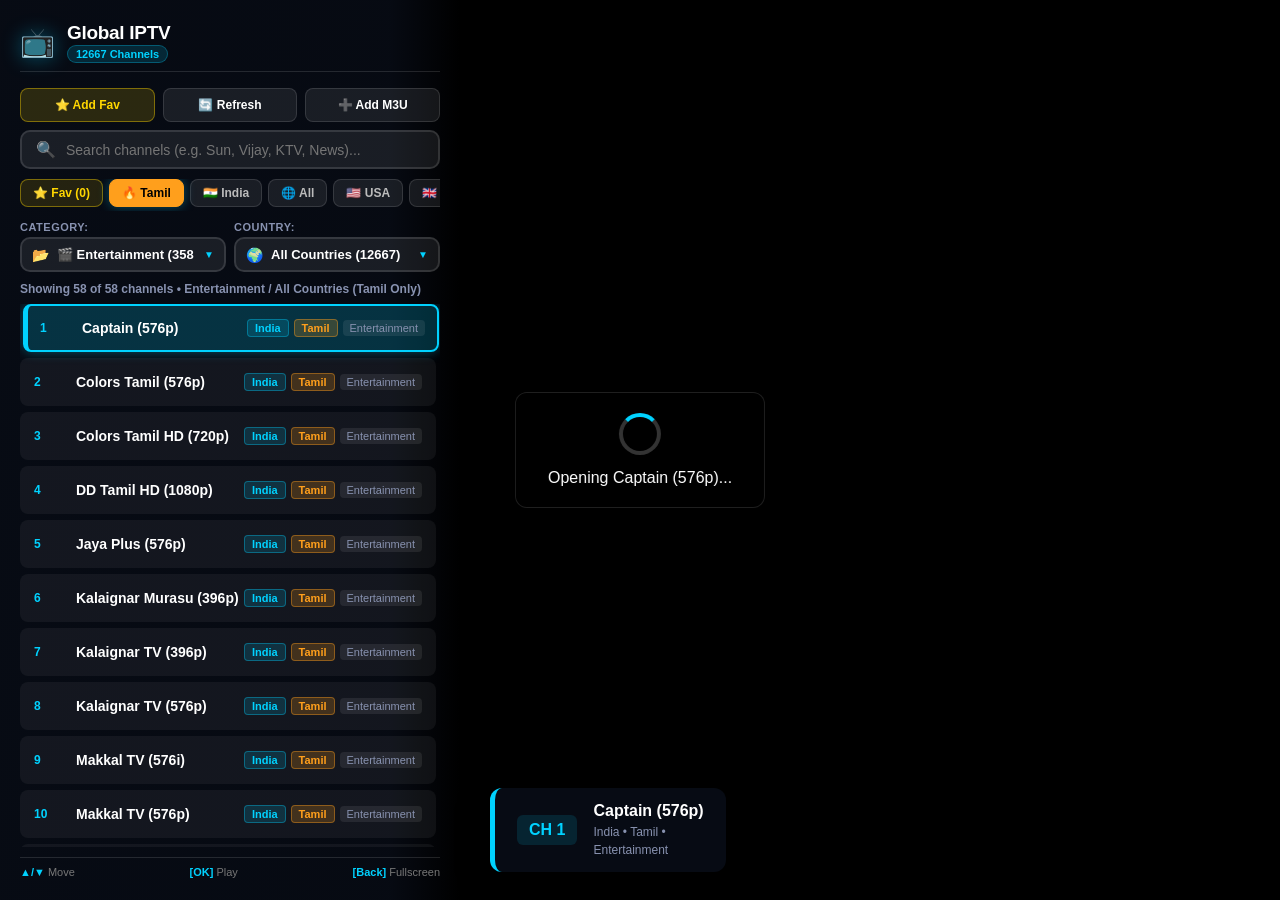
==== index.html @ 832c26e9 "Deploy web player to root for GitHub Pages hosting" ====
<!DOCTYPE html>
<html lang="en">
<head>
  <meta charset="UTF-8">
  <meta name="viewport" content="width=device-width, initial-scale=1.0, maximum-scale=1.0, user-scalable=no, viewport-fit=cover">
  <title>Global IPTV Player</title>
  <link rel="stylesheet" href="style.css">
  <link rel="manifest" href="manifest.json">
  <meta name="theme-color" content="#00d2ff">
  <meta name="apple-mobile-web-app-capable" content="yes">
  <meta name="apple-mobile-web-app-status-bar-style" content="black-translucent">
  <!-- HLS.js for M3U8 streaming -->
  <script src="hls.min.js"></script>
  <script>if (!window.Hls) { document.write('<script src="https://cdn.jsdelivr.net/npm/hls.js@1.5.7/dist/hls.min.js"><\/script>'); }</script>
</head>
<body>
  <!-- Video Canvas -->
  <div class="video-container" id="videoContainer">
    <video id="videoPlayer" playsinline autoplay></video>
    <div id="videoLoader" class="loader-overlay hidden">
      <div class="spinner"></div>
      <p id="loaderText">Loading Stream...</p>
    </div>

    <!-- Mobile Touch Controls on Video -->
    <div class="mobile-video-controls">
      <button id="mobileMuteBtn" class="mobile-ctrl-btn" title="Mute/Unmute" aria-label="Mute/Unmute">🔊</button>
      <button id="mobileFullscreenBtn" class="mobile-ctrl-btn" title="Fullscreen" aria-label="Fullscreen">⛶</button>
      <button id="mobileToggleDrawerBtn" class="mobile-ctrl-btn mobile-drawer-toggle" title="Toggle Channels" aria-label="Channels">📺</button>
    </div>
  </div>

  <!-- TV Fullscreen Channel Zapper Overlay (Shows on CH+ / CH- without opening menu) -->
  <div id="tvZapperBanner" class="tv-zapper-banner hidden">
    <div class="zapper-content">
      <div class="zapper-channel-badge" id="zapperChannelNum">CH 1</div>
      <div class="zapper-details">
        <div class="zapper-title-row">
          <h2 id="zapperChannelTitle">Channel Name</h2>
          <span id="zapperFavStar" class="channel-tag fav-badge hidden">★ Fav</span>
        </div>
        <span id="zapperChannelMeta" class="zapper-meta">Tamil • Entertainment</span>
      </div>
    </div>
  </div>

  <!-- Channel Navigation & Sidebar Overlay -->
  <div id="osdContainer" class="osd-container visible">
    <div class="sidebar" id="sidebar">
      <div class="brand">
        <div class="brand-left">
          <div class="logo-icon">📺</div>
          <div class="brand-text">
            <h1>Global IPTV</h1>
            <span class="badge" id="totalBadge">11,900+ Channels</span>
          </div>
        </div>
        <button id="closeDrawerBtn" class="drawer-close-btn" title="Close" aria-label="Close">✕</button>
      </div>

      <!-- Top Actions Bar -->
      <div class="sidebar-actions top-actions">
        <button id="toggleFavBtn" class="action-btn fav-btn" title="Toggle Favorite">⭐ Add Fav</button>
        <button id="reloadPlaylistBtn" class="action-btn" title="Refresh Channels">🔄 Refresh</button>
        <button id="addM3uBtn" class="action-btn" title="Add M3U Playlist">➕ Add M3U</button>
      </div>

      <!-- Active Channel Info Banner -->
      <div id="infoBanner" class="info-banner">
        <div class="current-channel-badge" id="channelNum">CH 1</div>
        <div class="channel-details">
          <h2 id="currentChannelTitle">Loading channels...</h2>
          <span id="currentCategory" class="channel-cat">Select a channel to play</span>
        </div>
      </div>

      <!-- Real-time Search Bar -->
      <div class="search-container">
        <span class="search-icon">🔍</span>
        <input type="text" id="channelSearch" placeholder="Search channels (e.g. Sun, Vijay, KTV, News)..." autocomplete="off" spellcheck="false">
        <button id="clearSearchBtn" class="clear-search-btn hidden">&times;</button>
      </div>

      <!-- Quick Country / Region Filter Pills -->
      <div class="lang-pills">
        <button id="pillFav" class="lang-pill fav-pill" data-filter="fav">⭐ Fav (<span id="favBadge">0</span>)</button>
        <button id="pillTamil" class="lang-pill tamil-pill active" data-lang="tamil">🔥 Tamil</button>
        <button id="pillIN" class="lang-pill" data-country="India">🇮🇳 India</button>
        <button id="pillAll" class="lang-pill" data-country="all">🌐 All</button>
        <button id="pillUS" class="lang-pill" data-country="United States">🇺🇸 USA</button>
        <button id="pillUK" class="lang-pill" data-country="United Kingdom">🇬🇧 UK</button>
        <button id="pillCA" class="lang-pill" data-country="Canada">🇨🇦 Canada</button>
      </div>

      <!-- Side-by-Side Filter Dropdowns (Category First) -->
      <div class="dropdowns-row">
        <!-- Category Filter Dropdown -->
        <div class="filter-dropdown-container">
          <label for="categorySelect" class="dropdown-label">Category:</label>
          <div class="select-wrapper">
            <span class="dropdown-icon">📂</span>
            <select id="categorySelect" class="tv-select">
              <option value="Entertainment">🎬 Entertainment</option>
              <option value="all">All Categories</option>
            </select>
            <span class="dropdown-arrow">▼</span>
          </div>
        </div>

        <!-- Country Filter Dropdown -->
        <div class="filter-dropdown-container">
          <label for="countrySelect" class="dropdown-label">Country:</label>
          <div class="select-wrapper">
            <span class="dropdown-icon">🌍</span>
            <select id="countrySelect" class="tv-select">
              <option value="all">All Countries</option>
            </select>
            <span class="dropdown-arrow">▼</span>
          </div>
        </div>
      </div>

      <!-- Channel Counter & Status -->
      <div class="list-status">
        <span id="filterStatusText">Showing all channels</span>
      </div>

      <!-- Channel List -->
      <div class="channel-list" id="channelList">
        <!-- Injected via JavaScript -->
      </div>

      <!-- Remote Control Hints for TV (Hidden on mobile) -->
      <div class="remote-hints">
        <span><b>▲/▼</b> Move</span>
        <span><b>[OK]</b> Play</span>
        <span><b>[Back]</b> Fullscreen</span>
      </div>
    </div>
  </div>

  <!-- Add Playlist / Phone Sync Modal -->
  <div id="modalOverlay" class="modal-overlay hidden">
    <div class="modal-content">
      <div class="modal-header">
        <h2 id="modalTitle">Load M3U Playlist</h2>
        <button id="closeModalBtn" class="close-btn">&times;</button>
      </div>

      <div class="modal-body">
        <div class="phone-tip">
          <span class="icon">💡</span>
          <div>
            <b>Tip:</b> Paste any M3U / M3U8 link or raw text to load external IPTV playlists.
          </div>
        </div>

        <div class="input-group">
          <label>M3U / M3U8 Playlist URL:</label>
          <input type="text" id="m3uUrlInput" value="https://raw.githubusercontent.com/iptv-org/iptv/master/streams/in.m3u">
        </div>

        <div class="input-group">
          <label>Or Paste Raw M3U Content:</label>
          <textarea id="m3uRawInput" rows="4" placeholder="#EXTM3U&#10;#EXTINF:-1,Channel Name&#10;https://..."></textarea>
        </div>
      </div>

      <div class="modal-footer">
        <button id="savePlaylistBtn" class="btn btn-primary">Download & Save</button>
        <button id="cancelModalBtn" class="btn btn-secondary">Cancel</button>
      </div>
    </div>
  </div>

  <script src="app.js"></script>
</body>
</html>
---- style.css ----
* {
  box-sizing: border-box;
  margin: 0;
  padding: 0;
  -webkit-tap-highlight-color: transparent;
}

:root {
  --primary: #00d2ff;
  --primary-glow: rgba(0, 210, 255, 0.35);
  --bg-dark: #070b14;
  --bg-surface: #0e1424;
  --bg-card: rgba(255, 255, 255, 0.05);
  --bg-card-hover: rgba(0, 210, 255, 0.15);
  --text-main: #ffffff;
  --text-muted: #8892b0;
  --border-color: rgba(255, 255, 255, 0.12);
  --safe-bottom: env(safe-area-inset-bottom, 0px);
}

body, html {
  width: 100%;
  height: 100%;
  overflow: hidden;
  background-color: #000;
  color: var(--text-main);
  font-family: -apple-system, BlinkMacSystemFont, "Segoe UI", Roboto, "Helvetica Neue", Arial, sans-serif;
  user-select: none;
  -webkit-font-smoothing: antialiased;
}

/* =========================================================
   VIDEO CANVAS
   ========================================================= */
.video-container {
  position: absolute;
  top: 0;
  left: 0;
  width: 100vw;
  height: 100vh;
  z-index: 1;
  background: #000;
  overflow: hidden;
}

#videoPlayer {
  width: 100%;
  height: 100%;
  object-fit: contain;
  background: #000;
}

/* Spinner Overlay */
.loader-overlay {
  position: absolute;
  top: 50%;
  left: 50%;
  transform: translate(-50%, -50%);
  display: flex;
  flex-direction: column;
  align-items: center;
  gap: 14px;
  background: rgba(0, 0, 0, 0.88);
  padding: 20px 32px;
  border-radius: 12px;
  backdrop-filter: blur(10px);
  z-index: 10;
  border: 1px solid var(--border-color);
  box-shadow: 0 10px 30px rgba(0,0,0,0.8);
}

.spinner {
  width: 42px;
  height: 42px;
  border: 4px solid rgba(255, 255, 255, 0.2);
  border-top-color: var(--primary);
  border-radius: 50%;
  animation: spin 1s infinite linear;
}

@keyframes spin {
  to { transform: rotate(360deg); }
}

/* Mobile Touch Controls on Video (Hidden by default on TV) */
.mobile-video-controls {
  display: none;
  position: absolute;
  bottom: 12px;
  right: 12px;
  gap: 10px;
  z-index: 15;
}

.mobile-ctrl-btn {
  width: 40px;
  height: 40px;
  border-radius: 50%;
  background: rgba(8, 12, 22, 0.75);
  border: 1px solid rgba(255, 255, 255, 0.25);
  color: #fff;
  font-size: 16px;
  display: flex;
  align-items: center;
  justify-content: center;
  cursor: pointer;
  backdrop-filter: blur(8px);
  box-shadow: 0 4px 12px rgba(0, 0, 0, 0.5);
  transition: transform 0.15s, background 0.15s;
}

.mobile-ctrl-btn:active {
  transform: scale(0.92);
  background: var(--primary);
  color: #000;
}

/* Drawer close button on mobile */
.drawer-close-btn {
  display: none;
  background: transparent;
  border: none;
  color: #aaa;
  font-size: 20px;
  padding: 6px;
  cursor: pointer;
}

/* =========================================================
   TV / DESKTOP OSD & SIDEBAR (> 900px)
   ========================================================= */
.osd-container {
  position: absolute;
  top: 0;
  left: 0;
  width: 100vw;
  height: 100vh;
  z-index: 5;
  pointer-events: none;
  opacity: 0;
  transition: opacity 0.3s ease;
}

.osd-container.visible {
  opacity: 1;
  pointer-events: auto;
}

.sidebar {
  position: absolute;
  top: 0;
  left: 0;
  width: 460px;
  height: 100vh;
  background: linear-gradient(90deg, rgba(7, 11, 20, 0.98) 0%, rgba(7, 11, 20, 0.92) 85%, transparent 100%);
  display: flex;
  flex-direction: column;
  padding: 22px 20px;
  backdrop-filter: blur(16px);
  box-shadow: 12px 0 35px rgba(0, 0, 0, 0.85);
}

.brand {
  display: flex;
  align-items: center;
  justify-content: space-between;
  margin-bottom: 12px;
  padding-bottom: 8px;
  border-bottom: 1px solid var(--border-color);
}

.brand-left {
  display: flex;
  align-items: center;
  gap: 12px;
}

.logo-icon {
  font-size: 28px;
  color: var(--primary);
  filter: drop-shadow(0 0 10px var(--primary-glow));
}

.brand-text h1 {
  font-size: 19px;
  font-weight: 800;
  color: #ffffff;
  letter-spacing: -0.3px;
}

.badge {
  display: inline-block;
  font-size: 11px;
  background: rgba(0, 210, 255, 0.15);
  color: var(--primary);
  padding: 2px 8px;
  border-radius: 12px;
  font-weight: 700;
  border: 1px solid rgba(0, 210, 255, 0.3);
}

/* Info Banner on TV (Bottom left of video) */
@media (min-width: 900px) {
  .info-banner {
    position: fixed !important;
    bottom: 28px;
    left: 490px;
    display: flex;
    align-items: center;
    gap: 16px;
    background: rgba(8, 12, 22, 0.94);
    padding: 14px 22px;
    border-radius: 12px;
    border-left: 5px solid var(--primary);
    backdrop-filter: blur(14px);
    box-shadow: 0 10px 30px rgba(0, 0, 0, 0.85);
    max-width: 600px;
    z-index: 10;
  }
}

.current-channel-badge {
  font-size: 16px;
  font-weight: 800;
  color: var(--primary);
  background: rgba(0, 210, 255, 0.12);
  padding: 6px 12px;
  border-radius: 6px;
  white-space: nowrap;
}

.channel-details h2 {
  font-size: 16px;
  font-weight: 700;
  margin-bottom: 2px;
  color: #fff;
  white-space: nowrap;
  overflow: hidden;
  text-overflow: ellipsis;
  max-width: 400px;
}

.channel-cat {
  font-size: 12px;
  color: var(--text-muted);
}

/* Search Bar */
.search-container {
  position: relative;
  display: flex;
  align-items: center;
  background: rgba(255, 255, 255, 0.08);
  border: 2px solid var(--border-color);
  border-radius: 10px;
  padding: 8px 14px;
  margin-bottom: 10px;
  transition: all 0.2s ease;
}

.search-container:focus-within {
  border-color: var(--primary);
  background: rgba(0, 210, 255, 0.08);
  box-shadow: 0 0 14px var(--primary-glow);
}

.search-icon {
  font-size: 16px;
  margin-right: 10px;
  opacity: 0.7;
}

.search-container input {
  flex: 1;
  background: transparent;
  border: none;
  color: #fff;
  font-size: 14px;
  outline: none;
  font-family: inherit;
}

.clear-search-btn {
  background: transparent;
  border: none;
  color: #888;
  font-size: 18px;
  cursor: pointer;
  padding: 0 4px;
}

/* Quick Country / Region Toggle Pills */
.lang-pills {
  display: flex;
  gap: 6px;
  margin-bottom: 10px;
  overflow-x: auto;
  padding-bottom: 4px;
  scrollbar-width: thin;
  -webkit-overflow-scrolling: touch;
}

.lang-pill {
  flex-shrink: 0;
  background: rgba(255, 255, 255, 0.08);
  border: 1px solid var(--border-color);
  color: #bbb;
  padding: 6px 12px;
  border-radius: 8px;
  font-size: 12px;
  font-weight: 700;
  cursor: pointer;
  white-space: nowrap;
  transition: all 0.2s ease;
  outline: none;
  text-align: center;
}

.lang-pill:hover {
  background: rgba(0, 210, 255, 0.2);
  border-color: var(--primary);
  color: #fff;
}

.lang-pill:focus {
  background: rgba(0, 210, 255, 0.3) !important;
  border-color: var(--primary) !important;
  color: #fff !important;
  outline: 3px solid var(--primary) !important;
  box-shadow: 0 0 16px var(--primary-glow) !important;
  transform: scale(1.05);
}

.lang-pill.active {
  background: var(--primary);
  color: #04101e;
  border-color: var(--primary);
  box-shadow: 0 0 12px var(--primary-glow);
}

.lang-pill.tamil-pill.active {
  background: #ff9f1c;
  color: #000;
  border-color: #ff9f1c;
}

.lang-pill.tamil-pill:focus {
  background: #ff9f1c !important;
  color: #000 !important;
  border-color: #ff9f1c !important;
  outline: 3px solid #ffffff !important;
  box-shadow: 0 0 18px rgba(255, 159, 28, 0.9) !important;
  transform: scale(1.05);
}

/* Side-by-side dropdowns wrapper */
.dropdowns-row {
  display: flex;
  gap: 8px;
  margin-bottom: 10px;
}

.dropdowns-row .filter-dropdown-container {
  flex: 1;
  margin-bottom: 0;
}

.filter-dropdown-container {
  margin-bottom: 10px;
}

.dropdown-label {
  display: block;
  font-size: 11px;
  font-weight: 700;
  text-transform: uppercase;
  color: var(--text-muted);
  letter-spacing: 0.5px;
  margin-bottom: 4px;
}

.select-wrapper {
  position: relative;
  display: flex;
  align-items: center;
  background: rgba(255, 255, 255, 0.08);
  border: 2px solid var(--border-color);
  border-radius: 10px;
  transition: all 0.2s ease;
}

.select-wrapper:focus-within, .select-wrapper:hover {
  border-color: var(--primary);
  background: rgba(0, 210, 255, 0.1);
  box-shadow: 0 0 12px var(--primary-glow);
}

.dropdown-icon {
  font-size: 14px;
  margin-left: 10px;
  pointer-events: none;
}

.tv-select {
  flex: 1;
  width: 100%;
  padding: 8px 30px 8px 8px;
  background: transparent;
  color: #ffffff;
  border: none;
  font-size: 13px;
  font-weight: 600;
  font-family: inherit;
  cursor: pointer;
  outline: none;
  appearance: none;
  -webkit-appearance: none;
}

.tv-select option {
  background: #0e1424;
  color: #ffffff;
  padding: 10px;
}

.dropdown-arrow {
  position: absolute;
  right: 10px;
  pointer-events: none;
  color: #00d2ff;
  font-size: 10px;
}

/* Status text */
.list-status {
  margin-bottom: 8px;
  font-size: 12px;
  color: var(--text-muted);
  font-weight: 600;
}

/* Channel List */
.channel-list {
  flex: 1;
  overflow-y: auto;
  display: flex;
  flex-direction: column;
  gap: 6px;
  padding-right: 4px;
  scrollbar-width: thin;
  scrollbar-color: rgba(255, 255, 255, 0.2) transparent;
  -webkit-overflow-scrolling: touch;
}

.channel-item {
  display: flex;
  align-items: center;
  justify-content: space-between;
  padding: 10px 12px;
  background: var(--bg-card);
  border: 2px solid transparent;
  border-radius: 8px;
  cursor: pointer;
  transition: all 0.15s ease-in-out;
  min-height: 48px;
}

.channel-main {
  display: flex;
  align-items: center;
  gap: 10px;
  overflow: hidden;
  flex: 1;
}

.channel-item:hover, .channel-item:focus, .channel-item.focused {
  background: var(--bg-card-hover);
  border-color: var(--primary);
  transform: translateX(3px);
  box-shadow: 0 0 12px var(--primary-glow);
  outline: none;
}

.channel-item.playing {
  border-left: 5px solid var(--primary);
  background: rgba(0, 210, 255, 0.2);
}

.channel-idx {
  font-size: 12px;
  font-weight: 700;
  color: var(--primary);
  min-width: 32px;
}

.channel-title {
  font-size: 14px;
  font-weight: 600;
  color: #ffffff;
  white-space: nowrap;
  overflow: hidden;
  text-overflow: ellipsis;
}

.channel-tags-container {
  display: flex;
  align-items: center;
  gap: 5px;
  flex-shrink: 0;
}

.channel-tag {
  font-size: 11px;
  color: var(--text-muted);
  background: rgba(255, 255, 255, 0.08);
  padding: 2px 7px;
  border-radius: 4px;
  white-space: nowrap;
}

.channel-tag.country-badge {
  background: rgba(0, 210, 255, 0.15);
  color: var(--primary);
  border: 1px solid rgba(0, 210, 255, 0.35);
  font-weight: 600;
}

.channel-tag.tamil-badge {
  background: rgba(255, 159, 28, 0.2);
  color: #ff9f1c;
  border: 1px solid rgba(255, 159, 28, 0.4);
  font-weight: 700;
}

/* Actions Bar */
.sidebar-actions {
  display: flex;
  gap: 8px;
  margin-top: 4px;
  margin-bottom: 8px;
}

.action-btn {
  flex: 1;
  background: rgba(255, 255, 255, 0.08);
  border: 1px solid var(--border-color);
  color: #fff;
  padding: 9px 8px;
  border-radius: 8px;
  font-size: 12px;
  font-weight: 600;
  cursor: pointer;
  transition: all 0.2s;
}

.action-btn:hover {
  background: var(--primary);
  color: #000;
  border-color: var(--primary);
  outline: none;
}

.action-btn:focus {
  background: var(--primary) !important;
  color: #000 !important;
  border-color: #fff !important;
  outline: 3px solid #ffffff !important;
  box-shadow: 0 0 16px var(--primary-glow) !important;
  transform: scale(1.03);
}

/* Favorite Action Button */
.fav-btn {
  background: rgba(255, 215, 0, 0.15);
  border-color: rgba(255, 215, 0, 0.4);
  color: #ffd700;
}

.fav-btn:hover {
  background: rgba(255, 215, 0, 0.3);
  border-color: #ffd700;
  color: #fff;
}

.fav-btn.is-favorited {
  background: #ffd700 !important;
  color: #0b0f19 !important;
  border-color: #ffd700 !important;
  font-weight: 700;
  box-shadow: 0 0 14px rgba(255, 215, 0, 0.6);
}

.fav-btn:focus {
  outline: 3px solid #ffffff !important;
  box-shadow: 0 0 18px rgba(255, 215, 0, 0.9) !important;
  transform: scale(1.04);
}

/* Favorite Pill */
.lang-pill.fav-pill {
  background: rgba(255, 215, 0, 0.12);
  border-color: rgba(255, 215, 0, 0.4);
  color: #ffd700;
}

.lang-pill.fav-pill.active {
  background: #ffd700;
  color: #0b0f19;
  border-color: #ffd700;
  box-shadow: 0 0 14px rgba(255, 215, 0, 0.6);
}

.lang-pill.fav-pill:focus {
  background: #ffd700 !important;
  color: #0b0f19 !important;
  border-color: #fff !important;
  outline: 3px solid #ffffff !important;
  box-shadow: 0 0 18px rgba(255, 215, 0, 0.9) !important;
  transform: scale(1.05);
}

/* Star Badge on Channel Item */
.channel-tag.fav-badge {
  background: rgba(255, 215, 0, 0.2);
  color: #ffd700;
  border: 1px solid rgba(255, 215, 0, 0.6);
  font-weight: 700;
}

/* Empty List State */
.empty-list {
  padding: 30px 16px;
  text-align: center;
  color: #94a3b8;
  font-size: 14px;
  line-height: 1.6;
}
.empty-list b {
  color: #ffd700;
}

/* Remote Control Helper Legend (TV) */
.remote-hints {
  display: flex;
  justify-content: space-between;
  margin-top: 10px;
  padding-top: 8px;
  border-top: 1px solid var(--border-color);
  font-size: 11px;
  color: #777;
}

.remote-hints b {
  color: #00d2ff;
}

/* Modal Popup */
.modal-overlay {
  position: fixed;
  top: 0;
  left: 0;
  width: 100vw;
  height: 100vh;
  background: rgba(0, 0, 0, 0.85);
  backdrop-filter: blur(8px);
  display: flex;
  align-items: center;
  justify-content: center;
  z-index: 50;
}

.modal-content {
  width: 580px;
  max-width: 90vw;
  background: #0e1424;
  border: 1px solid var(--border-color);
  border-radius: 14px;
  padding: 22px;
  box-shadow: 0 20px 50px rgba(0, 0, 0, 0.9);
}

.modal-header {
  display: flex;
  justify-content: space-between;
  align-items: center;
  margin-bottom: 14px;
}

.close-btn {
  background: transparent;
  border: none;
  color: #aaa;
  font-size: 26px;
  cursor: pointer;
}

.phone-tip {
  display: flex;
  align-items: center;
  gap: 12px;
  background: rgba(0, 210, 255, 0.1);
  border: 1px solid rgba(0, 210, 255, 0.3);
  padding: 10px 14px;
  border-radius: 8px;
  margin-bottom: 14px;
  font-size: 12px;
  color: #caf0f8;
}

.input-group {
  margin-bottom: 12px;
}

.input-group label {
  display: block;
  font-size: 12px;
  color: #ddd;
  margin-bottom: 5px;
  font-weight: 600;
}

.input-group input, .input-group textarea {
  width: 100%;
  background: rgba(255, 255, 255, 0.05);
  border: 1px solid var(--border-color);
  color: #fff;
  padding: 9px 12px;
  border-radius: 8px;
  font-size: 13px;
  outline: none;
  font-family: inherit;
}

.modal-footer {
  display: flex;
  justify-content: flex-end;
  gap: 10px;
  margin-top: 16px;
}

.btn {
  padding: 9px 18px;
  border-radius: 8px;
  font-size: 13px;
  font-weight: 600;
  cursor: pointer;
  border: none;
}

.btn-primary {
  background: var(--primary);
  color: #000;
}

.btn-secondary {
  background: rgba(255, 255, 255, 0.1);
  color: #fff;
}

.hidden {
  display: none !important;
}


/* =========================================================
   📱 MOBILE & TABLET RESPONSIVE DESIGN (< 900px)
   ========================================================= */
@media (max-width: 899px) {
  body {
    display: flex;
    flex-direction: column;
    height: 100vh;
    height: 100dvh; /* Dynamic viewport height on mobile */
    overflow: hidden;
    background: var(--bg-dark);
  }

  /* Sticky Top Video Player (16:9 Aspect Ratio on Mobile) */
  .video-container {
    position: relative !important;
    top: auto;
    left: auto;
    width: 100% !important;
    height: 33vh !important;
    min-height: 200px !important;
    max-height: 340px !important;
    flex-shrink: 0;
    z-index: 20;
    box-shadow: 0 4px 18px rgba(0, 0, 0, 0.7);
  }

  /* Show mobile controls on video player */
  .mobile-video-controls {
    display: flex;
  }

  /* Main Lower Content Area */
  .osd-container {
    position: relative !important;
    top: auto;
    left: auto;
    width: 100% !important;
    flex: 1;
    height: auto !important;
    opacity: 1 !important;
    pointer-events: auto !important;
    overflow: hidden;
    display: flex;
    flex-direction: column;
  }

  /* Sidebar expands to full width underneath the video */
  .sidebar {
    position: relative !important;
    top: auto;
    left: auto;
    width: 100% !important;
    height: 100% !important;
    max-width: 100% !important;
    background: var(--bg-dark) !important;
    padding: 10px 12px calc(10px + var(--safe-bottom)) 12px !important;
    box-shadow: none !important;
    backdrop-filter: none !important;
    display: flex;
    flex-direction: column;
    overflow: hidden;
  }

  /* Compact Brand Bar */
  .brand {
    margin-bottom: 6px;
    padding-bottom: 6px;
  }

  .brand-text h1 {
    font-size: 15px;
  }

  .logo-icon {
    font-size: 20px;
  }

  .badge {
    font-size: 10px;
    padding: 2px 6px;
  }

  /* Info Banner sits right below brand bar on mobile */
  .info-banner {
    position: relative !important;
    left: auto !important;
    bottom: auto !important;
    width: 100% !important;
    max-width: 100% !important;
    padding: 8px 12px !important;
    margin-bottom: 8px !important;
    background: rgba(255, 255, 255, 0.05) !important;
    border-radius: 8px !important;
    border-left: 3px solid var(--primary) !important;
    box-shadow: none !important;
    gap: 10px;
  }

  .current-channel-badge {
    font-size: 12px;
    padding: 3px 8px;
  }

  .channel-details h2 {
    font-size: 13px;
    max-width: 250px;
  }

  .channel-cat {
    font-size: 11px;
  }

  /* Compact Search Input */
  .search-container {
    padding: 6px 10px;
    margin-bottom: 6px;
    border-radius: 8px;
  }

  .search-container input {
    font-size: 13px;
  }

  .search-icon {
    font-size: 14px;
    margin-right: 6px;
  }

  /* Horizontally scrollable pills */
  .lang-pills {
    gap: 6px;
    margin-bottom: 8px;
    padding-bottom: 2px;
  }

  .lang-pill {
    padding: 6px 12px;
    font-size: 12px;
    border-radius: 6px;
    min-height: 34px;
    display: flex;
    align-items: center;
  }

  /* Side-by-side Dropdowns on Mobile */
  .dropdowns-row {
    display: flex;
    gap: 8px;
    margin-bottom: 6px;
  }

  .dropdown-label {
    font-size: 10px;
    margin-bottom: 3px;
  }

  .select-wrapper {
    border-radius: 8px;
  }

  .tv-select {
    padding: 6px 22px 6px 6px;
    font-size: 12px;
    height: 34px;
  }

  .dropdown-icon {
    font-size: 12px;
    margin-left: 6px;
  }

  .dropdown-arrow {
    right: 6px;
    font-size: 8px;
  }

  /* Status text */
  .list-status {
    font-size: 11px;
    margin-bottom: 4px;
  }

  /* Touch-friendly Channel List */
  .channel-list {
    flex: 1;
    overflow-y: auto;
    gap: 5px;
    padding-right: 2px;
  }

  .channel-item {
    padding: 9px 10px;
    border-radius: 8px;
    min-height: 48px; /* Standard mobile touch target */
  }

  .channel-title {
    font-size: 13px;
  }

  .channel-idx {
    font-size: 11px;
    min-width: 26px;
  }

  .channel-tag {
    font-size: 10px;
    padding: 2px 6px;
  }

  /* Action Buttons */
  .sidebar-actions {
    margin-top: 6px;
    gap: 6px;
  }

  .action-btn {
    padding: 8px 6px;
    font-size: 11px;
    border-radius: 6px;
    min-height: 38px;
  }

  /* Hide remote hints on mobile */
  .remote-hints {
    display: none !important;
  }

  /* Modal on Mobile */
  .modal-content {
    width: 95vw !important;
    max-width: 95vw !important;
    padding: 16px !important;
    border-radius: 12px !important;
  }

  .modal-header h2 {
    font-size: 16px;
  }
}

/* =========================================================
   📱 MOBILE LANDSCAPE MODE
   ========================================================= */
@media (max-width: 899px) and (orientation: landscape) {
  body {
    flex-direction: row;
  }

  .video-container {
    position: absolute !important;
    top: 0;
    left: 0;
    width: 100vw !important;
    height: 100vh !important;
    max-height: 100vh !important;
  }

  .drawer-close-btn {
    display: block;
  }

  /* Slide-in drawer for channels in landscape */
  .osd-container {
    position: absolute !important;
    top: 0;
    right: 0;
    width: 320px !important;
    height: 100vh !important;
    z-index: 40;
    transform: translateX(100%);
    transition: transform 0.3s cubic-bezier(0.2, 0.9, 0.3, 1);
    pointer-events: none !important;
  }

  .osd-container.drawer-open {
    transform: translateX(0);
    pointer-events: auto !important;
  }

  .sidebar {
    background: rgba(7, 11, 20, 0.96) !important;
    backdrop-filter: blur(14px) !important;
    box-shadow: -10px 0 35px rgba(0, 0, 0, 0.85) !important;
  }
}

/* =========================================================
   TV FULLSCREEN CHANNEL SWITCHER (ZAPPER) BANNER
   ========================================================= */
.tv-zapper-banner {
  position: fixed;
  bottom: 40px;
  left: 50%;
  transform: translateX(-50%);
  display: flex;
  align-items: center;
  background: rgba(8, 12, 22, 0.95);
  border-left: 6px solid var(--primary);
  border-top: 1px solid rgba(255, 255, 255, 0.12);
  border-right: 1px solid rgba(255, 255, 255, 0.12);
  border-bottom: 1px solid rgba(255, 255, 255, 0.12);
  box-shadow: 0 16px 45px rgba(0, 0, 0, 0.95), 0 0 24px rgba(0, 210, 255, 0.35);
  padding: 16px 28px;
  border-radius: 14px;
  backdrop-filter: blur(20px);
  z-index: 999;
  pointer-events: none;
  opacity: 1;
  transition: opacity 0.35s ease, transform 0.35s ease;
  min-width: 440px;
  max-width: 760px;
}

.tv-zapper-banner.hidden {
  opacity: 0 !important;
  transform: translateX(-50%) translateY(25px) !important;
  pointer-events: none !important;
}

.zapper-content {
  display: flex;
  align-items: center;
  gap: 18px;
  width: 100%;
}

.zapper-channel-badge {
  font-size: 20px;
  font-weight: 800;
  color: var(--primary);
  background: rgba(0, 210, 255, 0.15);
  border: 1px solid rgba(0, 210, 255, 0.35);
  padding: 8px 16px;
  border-radius: 8px;
  letter-spacing: 0.5px;
  white-space: nowrap;
}

.zapper-details {
  display: flex;
  flex-direction: column;
  gap: 4px;
  flex: 1;
  overflow: hidden;
}

.zapper-title-row {
  display: flex;
  align-items: center;
  gap: 10px;
}

.zapper-title-row h2 {
  font-size: 20px;
  font-weight: 700;
  color: #ffffff;
  margin: 0;
  white-space: nowrap;
  overflow: hidden;
  text-overflow: ellipsis;
  letter-spacing: 0.3px;
}

.zapper-meta {
  font-size: 13px;
  color: #94a3b8;
  font-weight: 600;
}
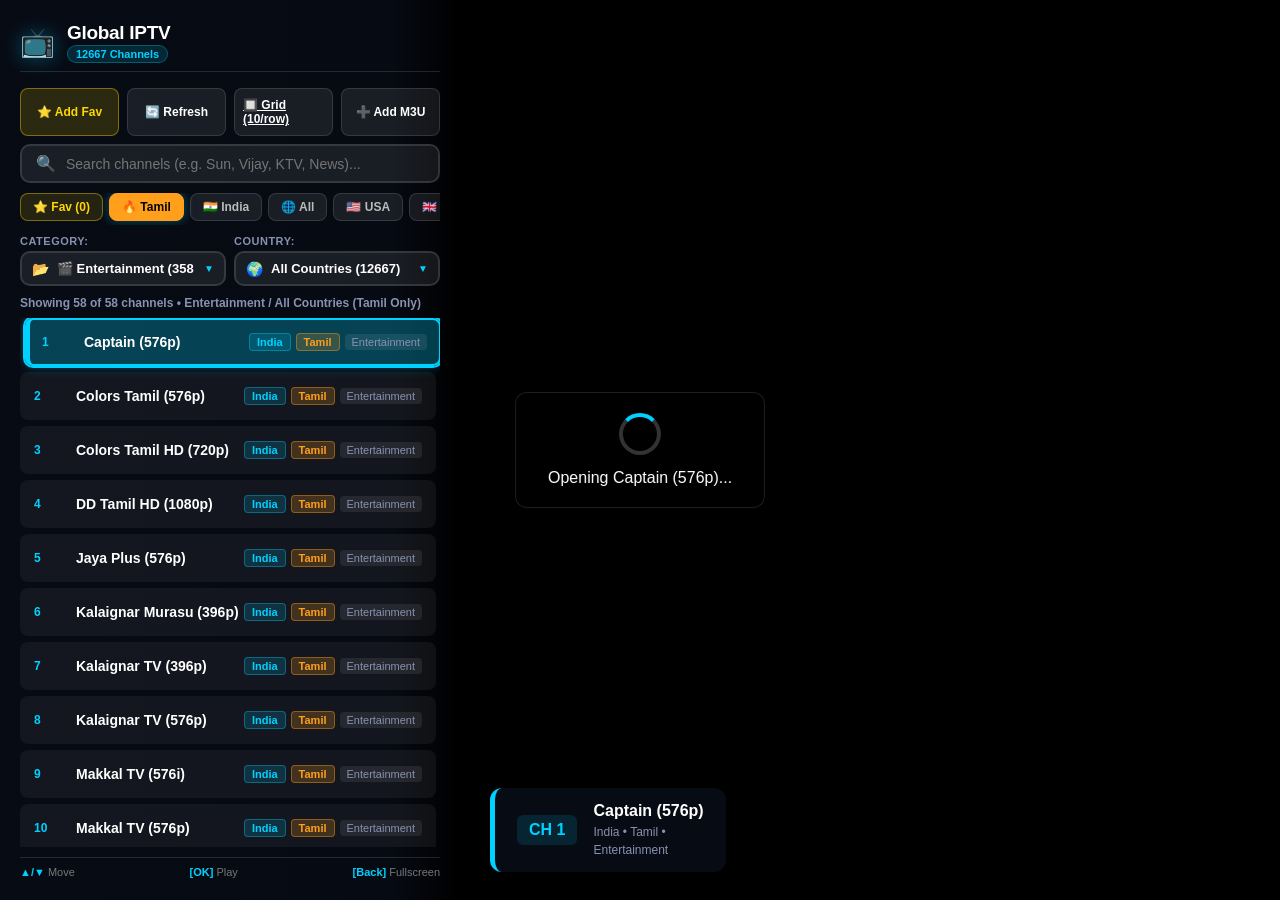
==== commit f521b8c5: "Add 10-per-row channel grid page with top filters and TV D-pad navigation" ====
--- a/index.html
+++ b/index.html
@@ -4,7 +4,7 @@
   <meta charset="UTF-8">
   <meta name="viewport" content="width=device-width, initial-scale=1.0, maximum-scale=1.0, user-scalable=no, viewport-fit=cover">
   <title>Global IPTV Player</title>
-  <link rel="stylesheet" href="style.css">
+  <link rel="stylesheet" href="style.css?v=2.2">
   <link rel="manifest" href="manifest.json">
   <meta name="theme-color" content="#00d2ff">
   <meta name="apple-mobile-web-app-capable" content="yes">
@@ -62,6 +62,7 @@
       <div class="sidebar-actions top-actions">
         <button id="toggleFavBtn" class="action-btn fav-btn" title="Toggle Favorite">⭐ Add Fav</button>
         <button id="reloadPlaylistBtn" class="action-btn" title="Refresh Channels">🔄 Refresh</button>
+        <a href="grid.html" class="action-btn" id="gridViewBtn" title="10-per-row Grid View">🔲 Grid (10/row)</a>
         <button id="addM3uBtn" class="action-btn" title="Add M3U Playlist">➕ Add M3U</button>
       </div>
 
@@ -173,6 +174,6 @@
     </div>
   </div>
 
-  <script src="app.js"></script>
+  <script src="app.js?v=2.2"></script>
 </body>
 </html>
--- a/style.css
+++ b/style.css
@@ -461,7 +461,7 @@
   border: 2px solid transparent;
   border-radius: 8px;
   cursor: pointer;
-  transition: all 0.15s ease-in-out;
+  transition: transform 0.08s ease, background 0.08s ease, border-color 0.08s ease;
   min-height: 48px;
 }
 
@@ -474,11 +474,11 @@
 }
 
 .channel-item:hover, .channel-item:focus, .channel-item.focused {
-  background: var(--bg-card-hover);
-  border-color: var(--primary);
-  transform: translateX(3px);
-  box-shadow: 0 0 12px var(--primary-glow);
-  outline: none;
+  background: rgba(0, 210, 255, 0.28) !important;
+  border-color: var(--primary) !important;
+  transform: translateX(5px);
+  box-shadow: 0 0 14px var(--primary-glow);
+  outline: 2px solid var(--primary);
 }
 
 .channel-item.playing {
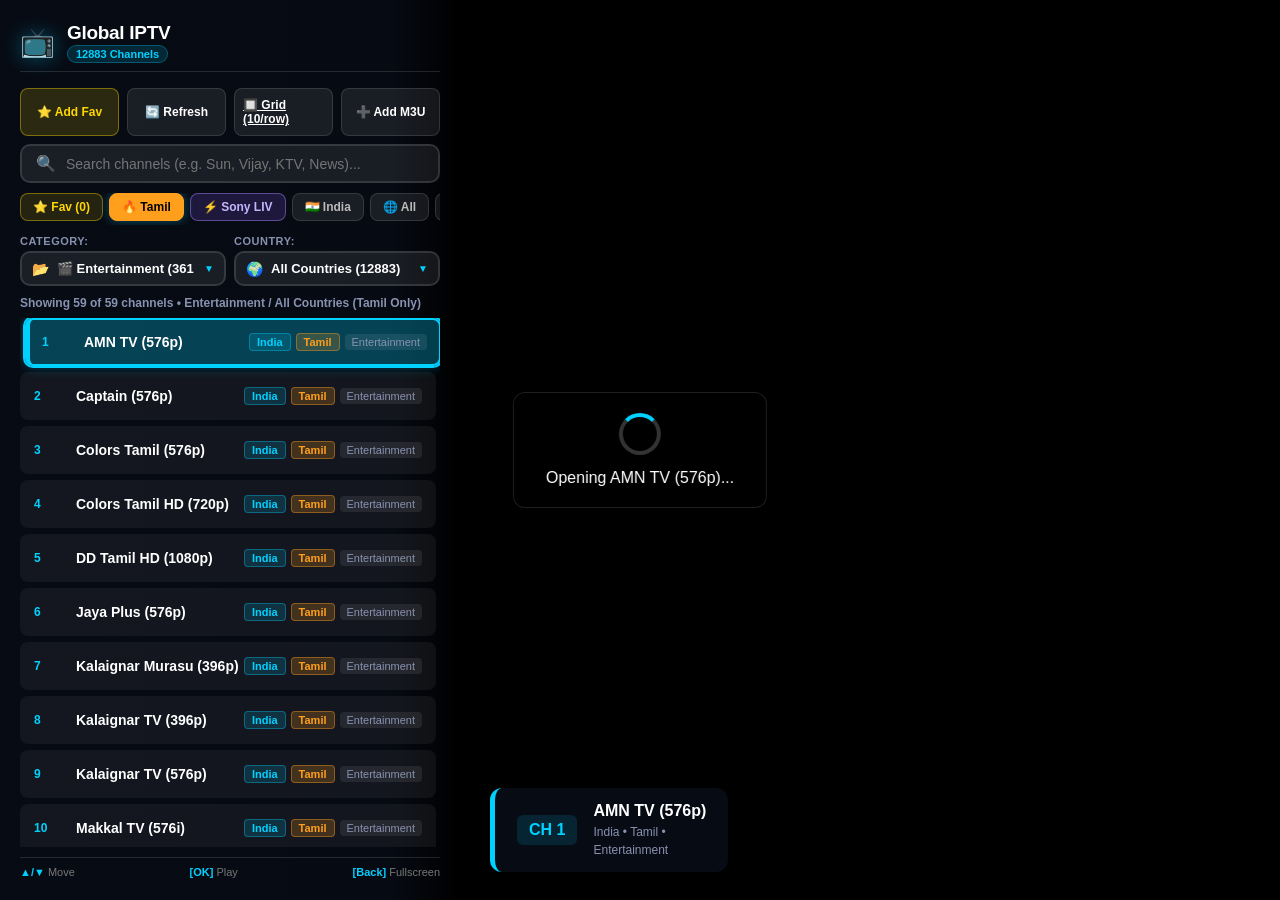
==== commit 33447da9: "Add dedicated Sony LIV filter chip and auto-updating playlist integration from sportlive18" ====
--- a/index.html
+++ b/index.html
@@ -86,6 +86,7 @@
       <div class="lang-pills">
         <button id="pillFav" class="lang-pill fav-pill" data-filter="fav">⭐ Fav (<span id="favBadge">0</span>)</button>
         <button id="pillTamil" class="lang-pill tamil-pill active" data-lang="tamil">🔥 Tamil</button>
+        <button id="pillSonyLiv" class="lang-pill sonyliv-pill" data-filter="sonyliv" title="Sony LIV Live & Channels">⚡ Sony LIV</button>
         <button id="pillIN" class="lang-pill" data-country="India">🇮🇳 India</button>
         <button id="pillAll" class="lang-pill" data-country="all">🌐 All</button>
         <button id="pillUS" class="lang-pill" data-country="United States">🇺🇸 USA</button>
--- a/style.css
+++ b/style.css
@@ -353,6 +353,34 @@
   transform: scale(1.05);
 }
 
+.lang-pill.sonyliv-pill {
+  background: rgba(139, 92, 246, 0.18);
+  border-color: rgba(167, 139, 250, 0.45);
+  color: #c4b5fd;
+}
+
+.lang-pill.sonyliv-pill:hover {
+  background: rgba(139, 92, 246, 0.3);
+  border-color: #a78bfa;
+  color: #fff;
+}
+
+.lang-pill.sonyliv-pill.active {
+  background: linear-gradient(135deg, #7c3aed, #a855f7) !important;
+  color: #ffffff !important;
+  border-color: #c084fc !important;
+  box-shadow: 0 0 14px rgba(168, 85, 247, 0.65) !important;
+}
+
+.lang-pill.sonyliv-pill:focus {
+  background: linear-gradient(135deg, #7c3aed, #a855f7) !important;
+  color: #ffffff !important;
+  border-color: #ffffff !important;
+  outline: 3px solid #c084fc !important;
+  box-shadow: 0 0 18px rgba(168, 85, 247, 0.9) !important;
+  transform: scale(1.05);
+}
+
 /* Side-by-side dropdowns wrapper */
 .dropdowns-row {
   display: flex;
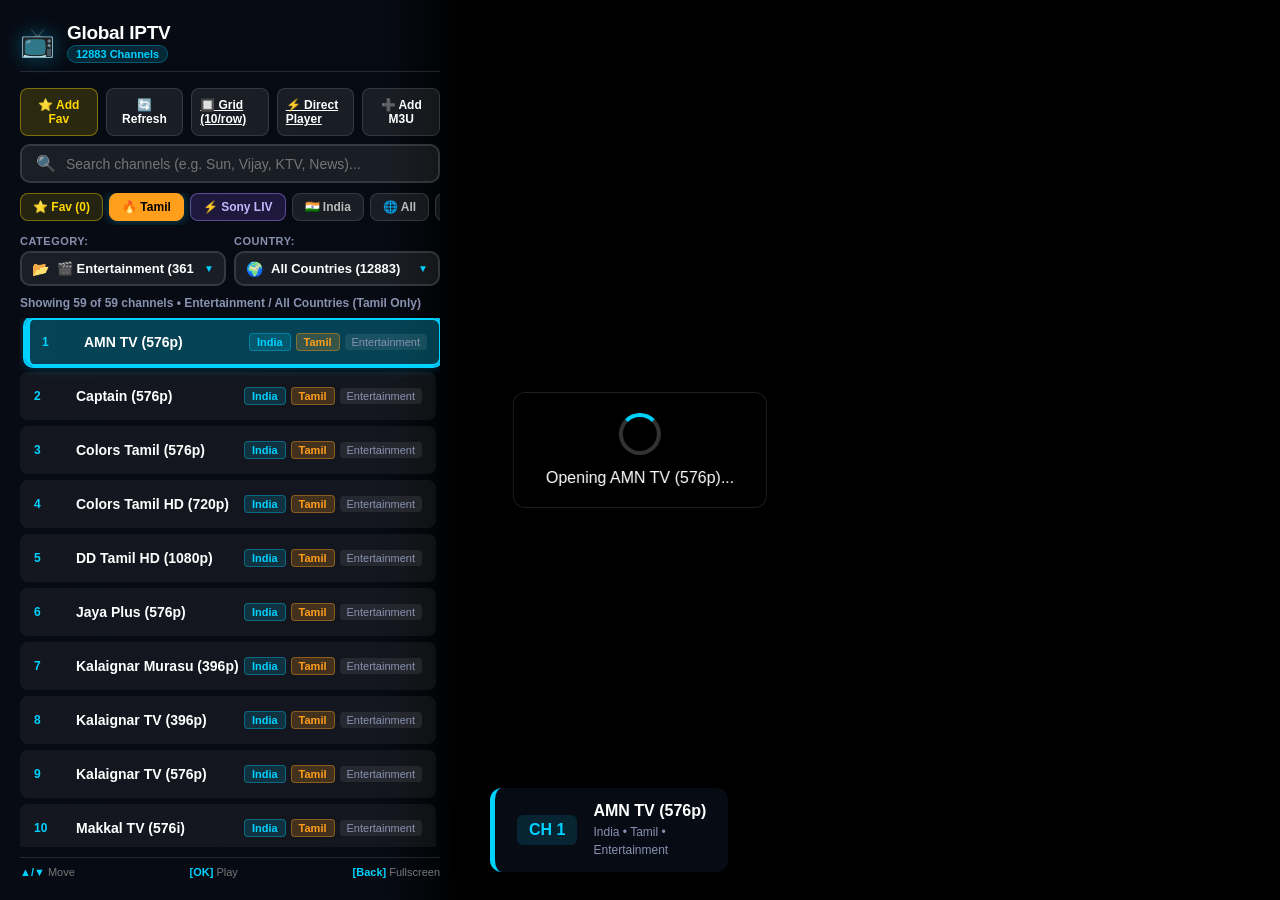
==== commit b9aed6d9: "Implement M3U paste in index.html and create dedicated Direct Player play.html" ====
--- a/index.html
+++ b/index.html
@@ -63,6 +63,7 @@
         <button id="toggleFavBtn" class="action-btn fav-btn" title="Toggle Favorite">⭐ Add Fav</button>
         <button id="reloadPlaylistBtn" class="action-btn" title="Refresh Channels">🔄 Refresh</button>
         <a href="grid.html" class="action-btn" id="gridViewBtn" title="10-per-row Grid View">🔲 Grid (10/row)</a>
+        <a href="play.html" class="action-btn" id="playPageBtn" title="Direct M3U Stream Player">⚡ Direct Player</a>
         <button id="addM3uBtn" class="action-btn" title="Add M3U Playlist">➕ Add M3U</button>
       </div>
 
@@ -166,6 +167,8 @@
           <label>Or Paste Raw M3U Content:</label>
           <textarea id="m3uRawInput" rows="4" placeholder="#EXTM3U&#10;#EXTINF:-1,Channel Name&#10;https://..."></textarea>
         </div>
+
+        <div id="modalStatus" style="display:none; font-size:13px; margin-top:10px; padding:8px 12px; border-radius:6px; font-weight:600;"></div>
       </div>
 
       <div class="modal-footer">
